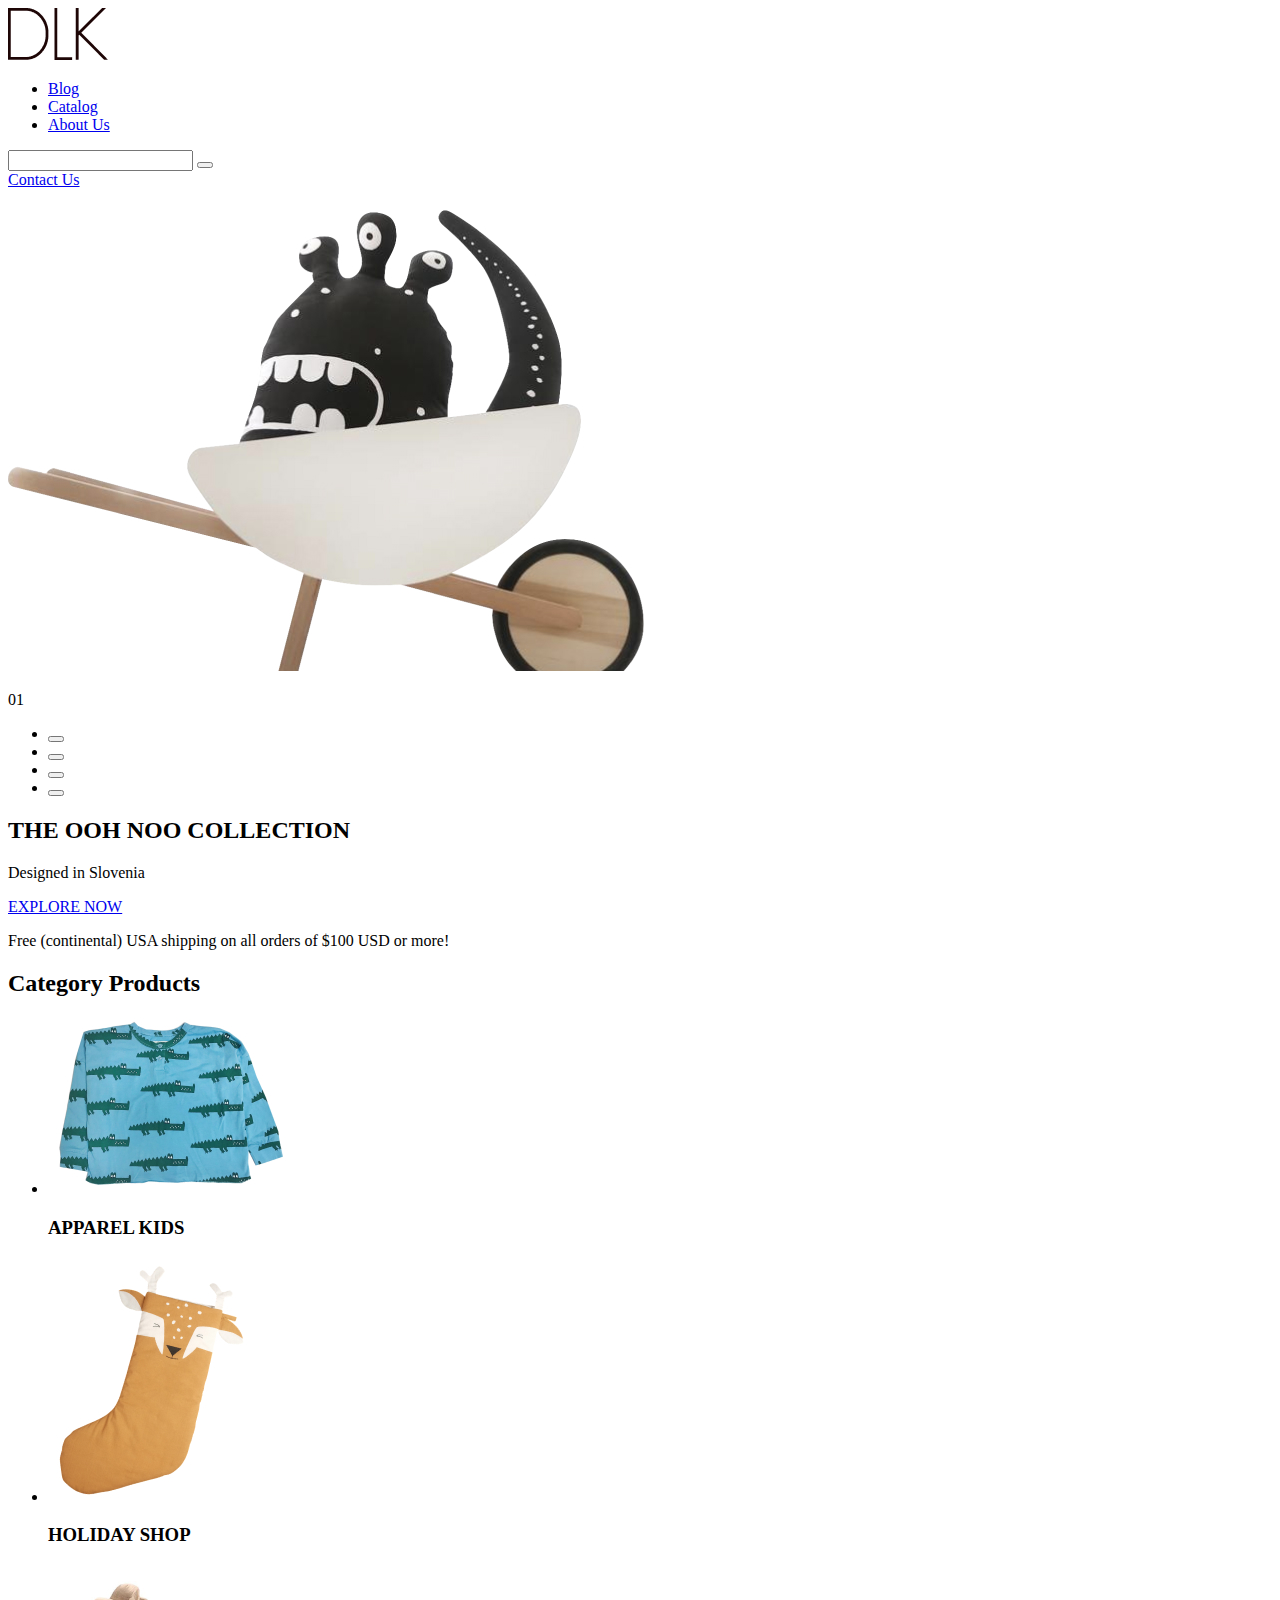
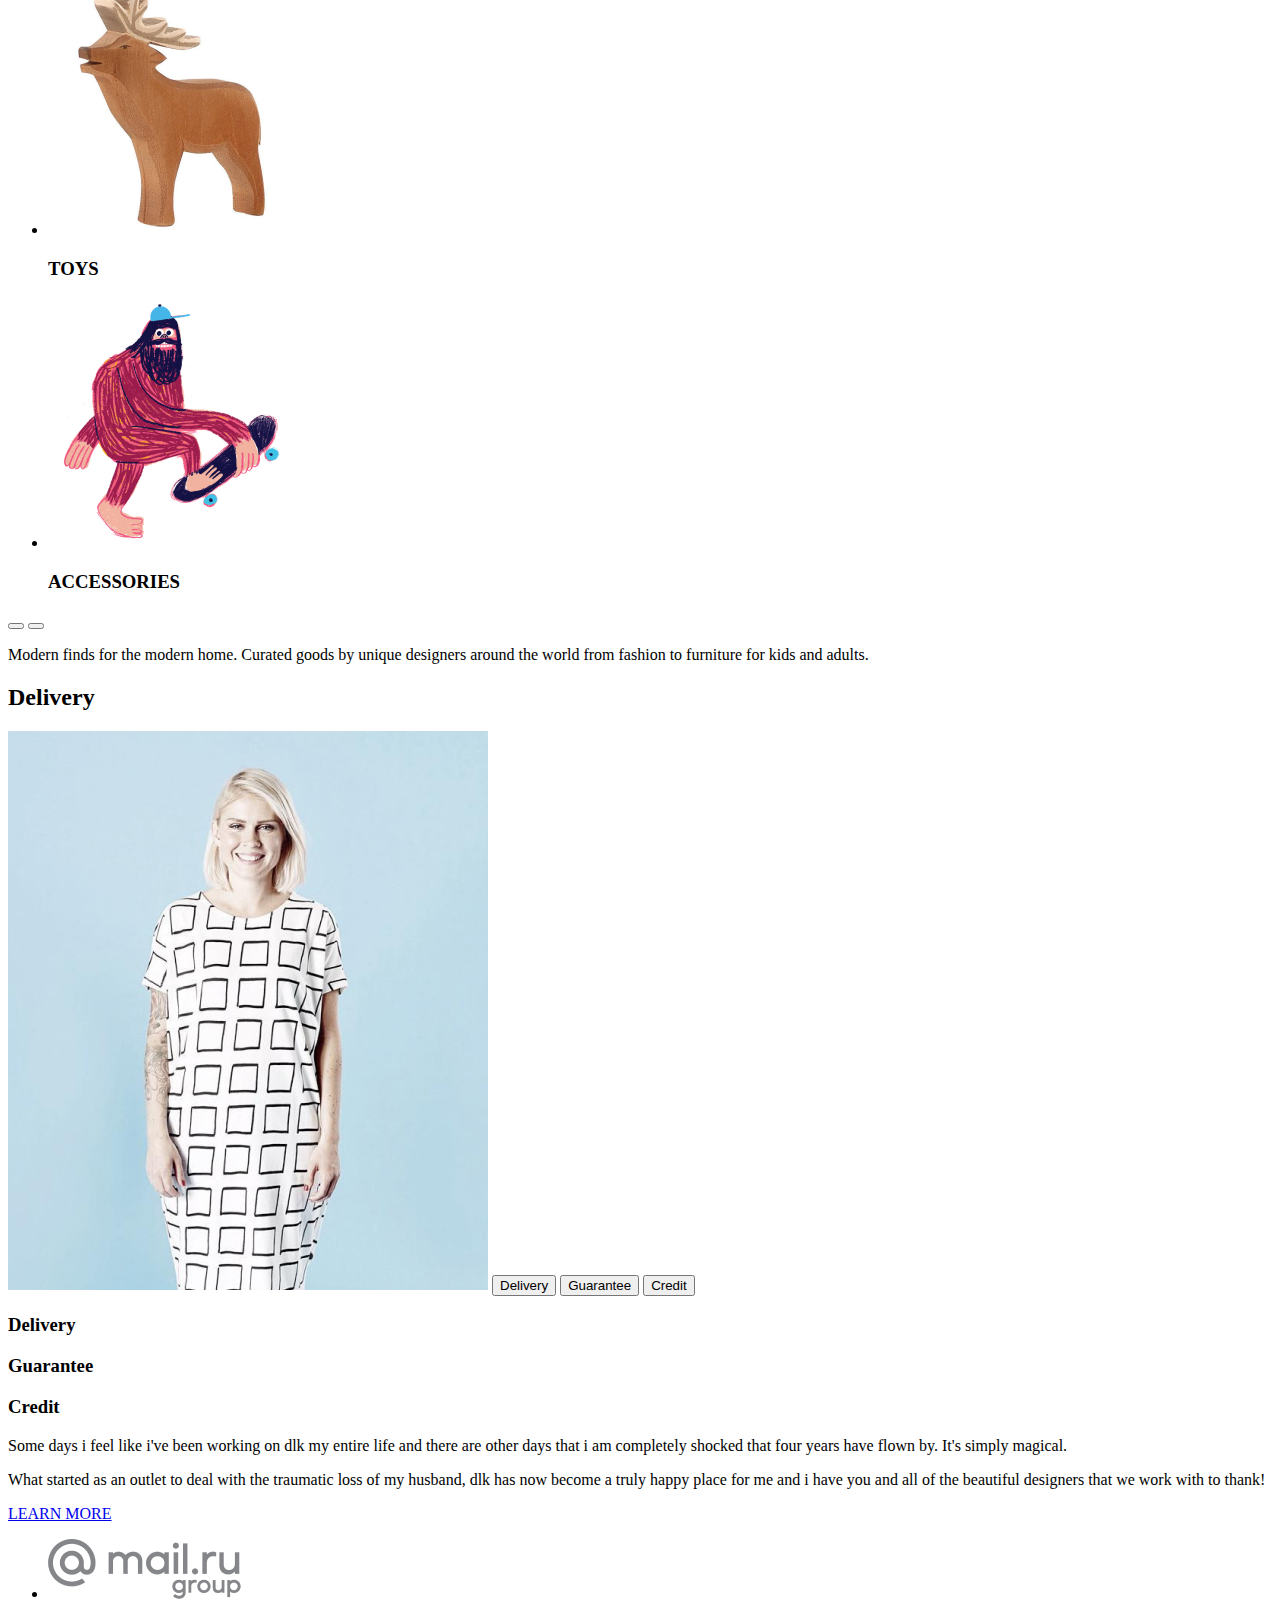
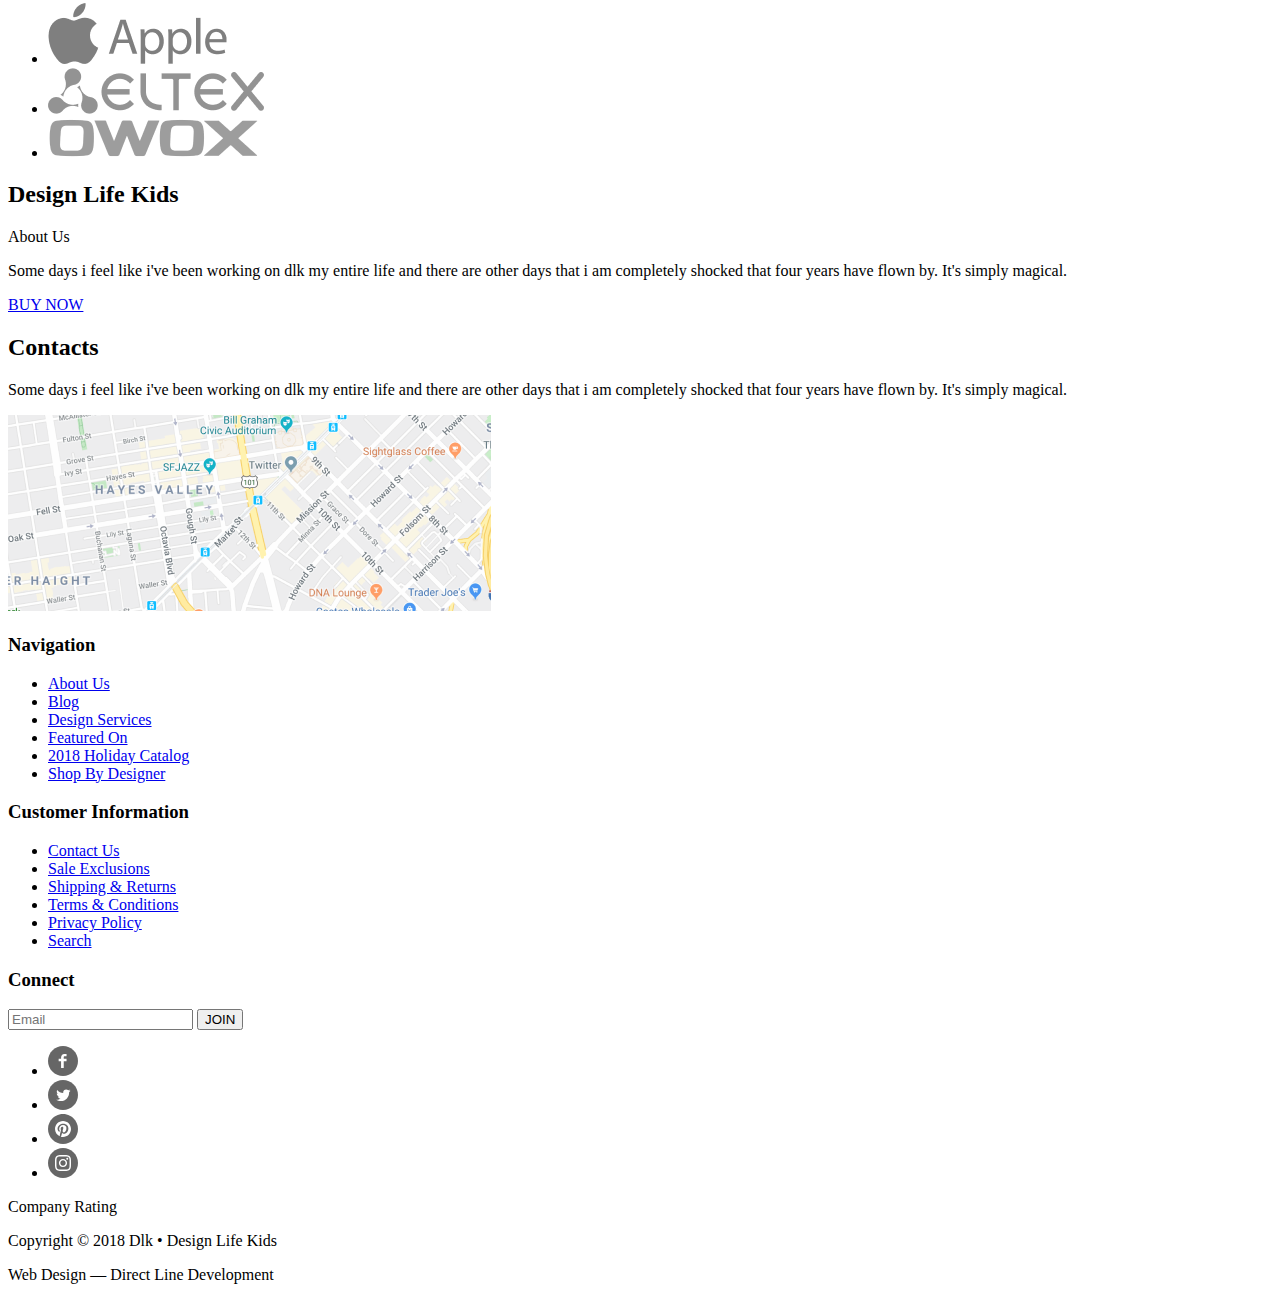
==== index.html @ d540b56a "Merge pull request #3 from FedorDL/main" ====
<!DOCTYPE html>
<html lang="en">
<head>
    <meta charset="UTF-8">
    <meta http-equiv="X-UA-Compatible" content="IE=edge">
    <meta name="viewport" content="width=device-width, initial-scale=1.0">
    <title>Document</title>
</head>
<body>
    <header class="header">
        <img src="/images/main-logo.png" alt="logo" class="header-logo">
        <nav class="header">
            <ul>
                <li><a href="#" class="link">Blog</a></li>
                <li><a href="#" class="link">Catalog</a></li>
                <li><a href="#" class="link">About Us</a></li>
            </ul>
        </nav>
        <form class="header-search">
            <input type="text" placeholder="">
            <button type="submit"></button>
        </form>
        <a class="header-btn btn" href="/pages/contact-us">Contact  Us</a>
    </header>
    <main>
        <h1 class="unvisible"></h1>
        <section class="poster1">
            <img src="/images/poster1.jpg" alt="logo" class="poster1-logo">
            <p class="poster1-number">01</p>
            <ul>
                <li><button class="category-btn1 active btn"></button></li>
                <li><button class="category-btn1 btn"></button></li>
                <li><button class="category-btn1 btn"></button></li>
                <li><button class="category-btn1 btn"></button></li>
            </ul>
            <h2 class="poster1-title">THE OOH NOO COLLECTION</h2>
            <p class="poster1-designed">Designed in Slovenia</p>
            <a class="poster1-btn" href="#">EXPLORE NOW</a>
            <p><span class="poster1-shipping">Free (continental) USA shipping on all orders of $100 USD or more!</span></p>
        </section>
        <section class="category">
            <h2 class="category-title">Category Products</h2>
            <ul class="category-list">
                <li class="categorys">
                    <img class="category-logo" src="/images/category-1.jpg" alt="category-1">
                    <h3 class="category-title">APPAREL
                        KIDS</h3>
                </li>
                <li class="categorys">
                    <img class="category-logo" src="/images/category-2.jpg" alt="category-2">
                    <h3 class="category-title">HOLIDAY
                        SHOP</h3>
                </li>
                <li class="categorys">
                    <img class="category-logo" src="/images/category-3.jpg" alt="category-3">
                    <h3 class="category-title">TOYS</h3>
                </li>
                <li class="categorys">
                    <img class="category-logo" src="/images/category-4.jpg" alt="category-4">
                    <h3 class="category-title">ACCESSORIES</h3>
                </li>
            </ul>
            <button class="button-prev-category btn"></button>
            <button class="button-next-category btn"></button>
            <p class="category-description">Modern finds for the modern home. Curated goods by unique designers around the world from fashion to furniture for kids and adults.</p>
        </section>
        <section class="delivery">
            <h2 class="delivery-title">Delivery</h2>
            <img class="delivery-logo" src="/images/delivery-logo.jpg" alt="delivery-img">
            <button class="delivery-btn btn">Delivery</button>
            <button class="delivery-btn btn">Guarantee</button>
            <button class="delivery-btn btn">Credit</button>
            <h3 class="delivery-title">Delivery</h3>
            <h3 class="delivery-title">Guarantee</h3>
            <h3 class="delivery-title">Credit</h3>
            <p class="delivery-description">Some days i feel like i've been working on dlk my entire life and there are other days that i am completely shocked that four years have flown by. It's simply magical.</p>
            <p class="delivery-description">What started as an outlet to deal  with the traumatic loss of my husband, dlk has now become a truly happy place for me and i have you and all of the beautiful designers that we work with to thank!</p>
            <a class="delivery-btn" href="#">LEARN MORE</a>
        </section>
        <section class="partners">
            <ul class="partners-list">
                <li class="partner"><a href="" class="partners-link"><img class="partners-img" src="/images/partner-1.png" alt="partners"></a></li>
                <li class="partner"><a href="" class="partners-link"><img class="partners-img" src="/images/partner-2.png" alt="partners"></a></li>
                <li class="partner"><a href="" class="partners-link"><img class="partners-img" src="/images/partner-3.png" alt="partners"></a></li>
                <li class="partner"><a href="" class="partners-link"><img class="partners-img" src="/images/partner-4.png" alt="partners"></a></li>
            </ul>
        </section>
    </main>
    <section class="about-us">
        <div class="about-us">
            <h2 class="about-us-title">Design Life Kids</h2>
            <p class="about-us-title">About Us</p>
            <p class="about-us-description">Some days i feel like i've been working on dlk my entire life and there are other days that i am completely shocked that four years have flown by. It's simply magical.</p>
            <a class="about-us-btn btn" href="#">BUY NOW</a>
        </div>
        <div class="map">
            <h2 class="map-title">Contacts</h2>
            <p class="map-description">Some days i feel like i've been working on dlk my entire life and there are other days that i am completely shocked that four years have flown by. It's simply magical.</p>
            <img class="map-img" src="/images/map.png" alt="map-img">
        </div>
    </section>
    <footer class="footer">
        <section class="footer-nav">
            <h3 class="footer-nav-title">Navigation</h3>
            <nav class="footer-nav">
                <ul class="footer-nav-list">
                    <li class="footer-nav-choice"><a href="#" class="footer-nav-link">About Us</a></li>
                    <li class="footer-nav-choice"><a href="#" class="footer-nav-link">Blog</a></li>
                    <li class="footer-nav-choice"><a href="#" class="footer-nav-link">Design Services</a></li>
                    <li class="footer-nav-choice"><a href="#" class="footer-nav-link">Featured On</a></li>
                    <li class="footer-nav-choice"><a href="#" class="footer-nav-link">2018 Holiday Catalog</a></li>
                    <li class="footer-nav-choice"><a href="#" class="footer-nav-link">Shop By Designer</a></li>
                </ul>
            </nav>
        </section>
        <section class="footer-customer">
            <h3 class="footer-customer-title">Customer Information</h3>
                <ul class="footer-customer-list">
                    <li class="footer-customer-choice"><a href="#" class="footer-customer-link">Contact Us</a></li>
                    <li class="footer-customer-choice"><a href="#" class="footer-customer-link">Sale Exclusions</a></li>
                    <li class="footer-customer-choice"><a href="#" class="footer-customer-link">Shipping & Returns</a></li>
                    <li class="footer-customer-choice"><a href="#" class="footer-customer-link">Terms & Conditions</a></li>
                    <li class="footer-customer-choice"><a href="#" class="footer-customer-link">Privacy Policy</a></li>
                    <li class="footer-customer-choice"><a href="#" class="footer-customer-link">Search</a></li>
                </ul>
        </section>
        <section class="footer-connect">
            <h3 class="footer-connect-title">Connect</h3>
            <form class="footer-connect-search">
                <input class="footer-input" type="text" placeholder="Email">
                <button class="footer-search-btn" type="submit">JOIN</button>
            </form>
            <ul class="footer-connect-list">
                <li class="footer-link-logo">
                    <a href="#">
                        <svg width="30" height="30" viewBox="0 0 30 30" fill="none" xmlns="http://www.w3.org/2000/svg">
                            <path fill-rule="evenodd" clip-rule="evenodd" d="M0 15C0 6.71573 6.71573 0 15 0C23.2843 0 30 6.71573 30 15C30 23.2843 23.2843 30 15 30C6.71573 30 0 23.2843 0 15Z" fill="#666666"/>
                            <path fill-rule="evenodd" clip-rule="evenodd" d="M18.5527 10.3672H16.2967C16.0307 10.3672 15.7337 10.7172 15.7337 11.1852V12.8142H18.5527V15.1352H15.7337V22.1052H13.0707V15.1352H10.6577V12.8142H13.0707V11.4472C13.0707 9.48823 14.4317 7.89423 16.2967 7.89423H18.5527V10.3672Z" fill="white"/>
                        </svg>
                    </a>
                </li>
                <li class="footer-link-logo">
                    <a href="#">
                        <svg width="30" height="30" viewBox="0 0 30 30" fill="none" xmlns="http://www.w3.org/2000/svg">
                            <path fill-rule="evenodd" clip-rule="evenodd" d="M0 15C0 6.71573 6.71573 0 15 0C23.2843 0 30 6.71573 30 15C30 23.2843 23.2843 30 15 30C6.71573 30 0 23.2843 0 15Z" fill="#666666"/>
                            <path fill-rule="evenodd" clip-rule="evenodd" d="M21.1006 12.2891C21.1056 12.4161 21.1096 12.5431 21.1096 12.6721C21.1096 16.5761 18.1366 21.0781 12.7026 21.0781C11.0346 21.0781 9.48058 20.5881 8.17358 19.7501C8.40658 19.7771 8.64158 19.7911 8.87958 19.7911C10.2636 19.7911 11.5376 19.3181 12.5486 18.5251C11.2556 18.5021 10.1656 17.6481 9.78758 16.4751C9.96858 16.5101 10.1546 16.5271 10.3446 16.5271C10.6136 16.5271 10.8746 16.4921 11.1226 16.4241C9.77158 16.1521 8.75158 14.9591 8.75158 13.5271V13.4901C9.15058 13.7111 9.60758 13.8441 10.0916 13.8591C9.29858 13.3301 8.77758 12.4261 8.77758 11.4001C8.77758 10.8591 8.92258 10.3521 9.17658 9.91612C10.6326 11.7031 12.8106 12.8791 15.2656 13.0021C15.2156 12.7851 15.1906 12.5601 15.1906 12.3281C15.1906 10.6971 16.5126 9.37512 18.1446 9.37512C18.9936 9.37512 19.7616 9.73212 20.2996 10.3071C20.9736 10.1761 21.6056 9.93012 22.1766 9.59012C21.9556 10.2811 21.4886 10.8591 20.8766 11.2251C21.4746 11.1541 22.0446 10.9961 22.5756 10.7601C22.1776 11.3521 21.6776 11.8731 21.1006 12.2891Z" fill="white"/>
                        </svg>
                    </a>
                </li>
                <li class="footer-link-logo">
                    <a href="#">
                        <svg width="30" height="30" viewBox="0 0 30 30" fill="none" xmlns="http://www.w3.org/2000/svg">
                            <path fill-rule="evenodd" clip-rule="evenodd" d="M0 15C0 6.71573 6.71573 0 15 0C23.2843 0 30 6.71573 30 15C30 23.2843 23.2843 30 15 30C6.71573 30 0 23.2843 0 15Z" fill="#666666"/>
                            <path fill-rule="evenodd" clip-rule="evenodd" d="M15.0005 7C10.5825 7 7 10.5816 7 15.0005C7 18.2754 8.97001 21.0902 11.7896 22.3273C11.767 21.7694 11.7858 21.0977 11.9279 20.49C12.0821 19.8408 12.9571 16.1313 12.9571 16.1313C12.9571 16.1313 12.7021 15.6205 12.7021 14.865C12.7021 13.6796 13.3898 12.7943 14.245 12.7943C14.9722 12.7943 15.3241 13.3409 15.3241 13.9957C15.3241 14.7267 14.8575 15.8208 14.6176 16.8341C14.4172 17.6836 15.0428 18.3751 15.8801 18.3751C17.3957 18.3751 18.4165 16.4286 18.4165 14.1218C18.4165 12.3691 17.2358 11.0567 15.088 11.0567C12.6617 11.0567 11.1498 12.8658 11.1498 14.8866C11.1498 15.5847 11.3549 16.0758 11.6767 16.4559C11.8253 16.6318 11.8451 16.7014 11.7914 16.9027C11.7538 17.0486 11.6654 17.4042 11.6287 17.5444C11.5751 17.7466 11.4114 17.82 11.2288 17.7448C10.1102 17.2885 9.58999 16.0645 9.58999 14.6881C9.58999 12.4161 11.5064 9.68972 15.3072 9.68972C18.3619 9.68972 20.3724 11.9015 20.3724 14.2732C20.3724 17.4117 18.6282 19.7562 16.0551 19.7562C15.1924 19.7562 14.3795 19.2895 14.1011 18.7599C14.1011 18.7599 13.6363 20.6029 13.5385 20.9585C13.3691 21.5747 13.037 22.1919 12.7332 22.6717C13.4529 22.8843 14.213 23 15.0005 23C19.4184 23 23 19.4184 23 15.0005C23 10.5816 19.4184 7 15.0005 7Z" fill="white"/>
                        </svg>
                    </a>
                </li>
                <li class="footer-link-logo">
                    <a href="#">
                        <svg width="30" height="30" viewBox="0 0 30 30" fill="none" xmlns="http://www.w3.org/2000/svg">
                            <path fill-rule="evenodd" clip-rule="evenodd" d="M0 15C0 6.71573 6.71573 0 15 0C23.2843 0 30 6.71573 30 15C30 23.2843 23.2843 30 15 30C6.71573 30 0 23.2843 0 15Z" fill="#666666"/>
                            <path fill-rule="evenodd" clip-rule="evenodd" d="M15 7C12.8273 7 12.5549 7.0092 11.7016 7.04813C10.8501 7.08697 10.2686 7.22223 9.7597 7.42C9.23363 7.62443 8.7875 7.89797 8.3427 8.3427C7.89797 8.7875 7.62443 9.23363 7.42 9.7597C7.22223 10.2686 7.08697 10.8501 7.04813 11.7016C7.0092 12.5549 7 12.8273 7 15C7 17.1727 7.0092 17.4451 7.04813 18.2984C7.08697 19.1499 7.22223 19.7314 7.42 20.2403C7.62443 20.7664 7.89797 21.2125 8.3427 21.6573C8.7875 22.102 9.23363 22.3756 9.7597 22.58C10.2686 22.7778 10.8501 22.913 11.7016 22.9519C12.5549 22.9908 12.8273 23 15 23C17.1727 23 17.4451 22.9908 18.2984 22.9519C19.1499 22.913 19.7314 22.7778 20.2403 22.58C20.7664 22.3756 21.2125 22.102 21.6573 21.6573C22.102 21.2125 22.3756 20.7664 22.58 20.2403C22.7778 19.7314 22.913 19.1499 22.9519 18.2984C22.9908 17.4451 23 17.1727 23 15C23 12.8273 22.9908 12.5549 22.9519 11.7016C22.913 10.8501 22.7778 10.2686 22.58 9.7597C22.3756 9.23363 22.102 8.7875 21.6573 8.3427C21.2125 7.89797 20.7664 7.62443 20.2403 7.42C19.7314 7.22223 19.1499 7.08697 18.2984 7.04813C17.4451 7.0092 17.1727 7 15 7ZM15 8.44143C17.1361 8.44143 17.3891 8.4496 18.2327 8.4881C19.0127 8.52367 19.4363 8.65397 19.7182 8.76353C20.0916 8.90867 20.3581 9.08203 20.638 9.362C20.918 9.6419 21.0913 9.9084 21.2365 10.2818C21.346 10.5637 21.4763 10.9873 21.5119 11.7673C21.5504 12.6109 21.5586 12.8639 21.5586 15C21.5586 17.1361 21.5504 17.3891 21.5119 18.2327C21.4763 19.0127 21.346 19.4363 21.2365 19.7182C21.0913 20.0916 20.918 20.3581 20.638 20.638C20.3581 20.918 20.0916 21.0913 19.7182 21.2365C19.4363 21.346 19.0127 21.4763 18.2327 21.5119C17.3892 21.5504 17.1363 21.5586 15 21.5586C12.8637 21.5586 12.6108 21.5504 11.7673 21.5119C10.9873 21.4763 10.5637 21.346 10.2818 21.2365C9.9084 21.0913 9.64193 20.918 9.36197 20.638C9.08207 20.3581 8.90867 20.0916 8.76353 19.7182C8.65397 19.4363 8.52367 19.0127 8.4881 18.2327C8.4496 17.3891 8.44143 17.1361 8.44143 15C8.44143 12.8639 8.4496 12.6109 8.4881 11.7673C8.52367 10.9873 8.65397 10.5637 8.76353 10.2818C8.90867 9.9084 9.08203 9.6419 9.36197 9.362C9.64193 9.08203 9.9084 8.90867 10.2818 8.76353C10.5637 8.65397 10.9873 8.52367 11.7673 8.4881C12.6109 8.4496 12.8639 8.44143 15 8.44143ZM10.8919 15C10.8919 12.7311 12.7311 10.8919 15 10.8919C17.2689 10.8919 19.1081 12.7311 19.1081 15C19.1081 17.2689 17.2689 19.1081 15 19.1081C12.7311 19.1081 10.8919 17.2689 10.8919 15ZM15 17.6667C13.5272 17.6667 12.3333 16.4728 12.3333 15C12.3333 13.5272 13.5272 12.3333 15 12.3333C16.4728 12.3333 17.6667 13.5272 17.6667 15C17.6667 16.4728 16.4728 17.6667 15 17.6667ZM19.2704 11.6896C19.8006 11.6896 20.2304 11.2598 20.2304 10.7296C20.2304 10.1994 19.8006 9.76957 19.2704 9.76957C18.7402 9.76957 18.3104 10.1994 18.3104 10.7296C18.3104 11.2598 18.7402 11.6896 19.2704 11.6896Z" fill="white"/>
                        </svg>
                    </a>
                </li>
            </ul>
        </section>
        <div id="rating">
            <div class="comment" id="message">Company Rating</div>
            <div>
                <div class="stars" id="db_1"></div>
            </div>
        </div>
        <p class="copyright-notice">Copyright © 2018 Dlk • Design Life Kids</p>
        <p class="developer">Web Design — Direct Line Development</p>
    </footer>
</body>
</html>
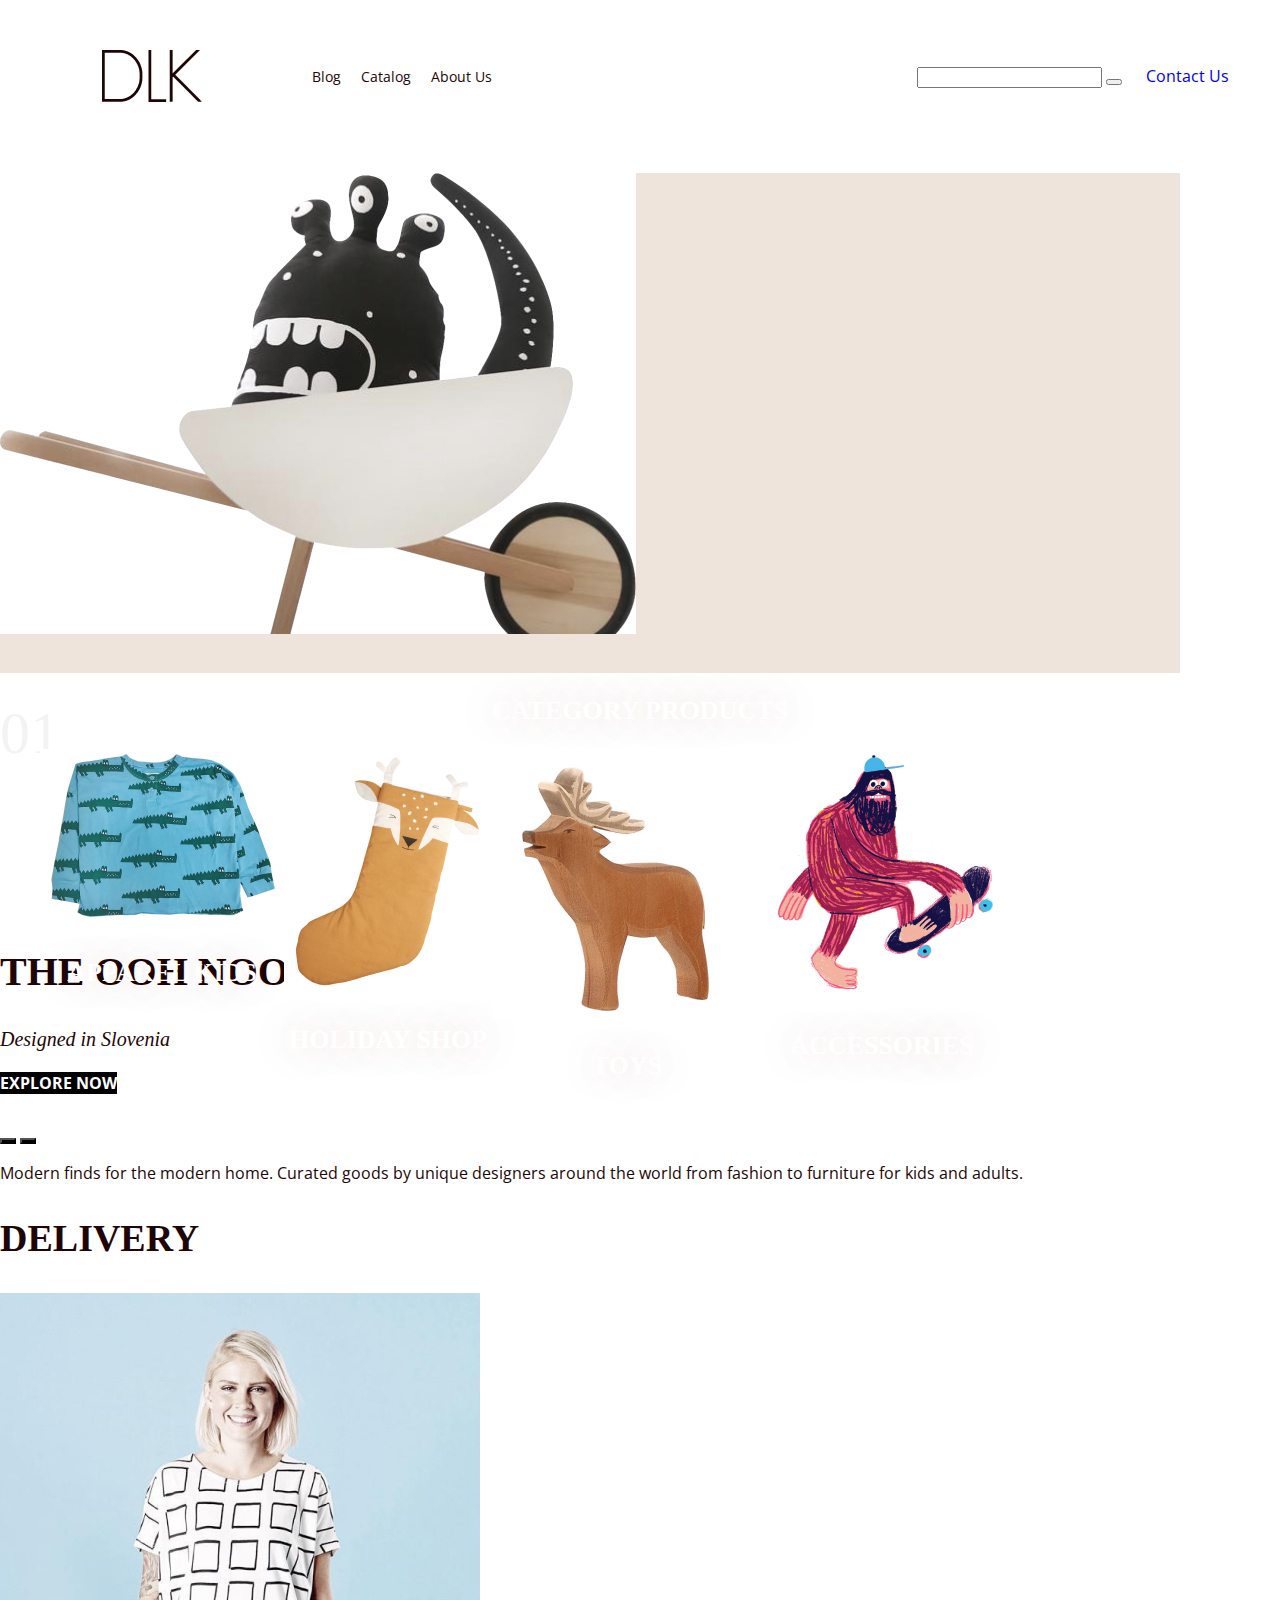
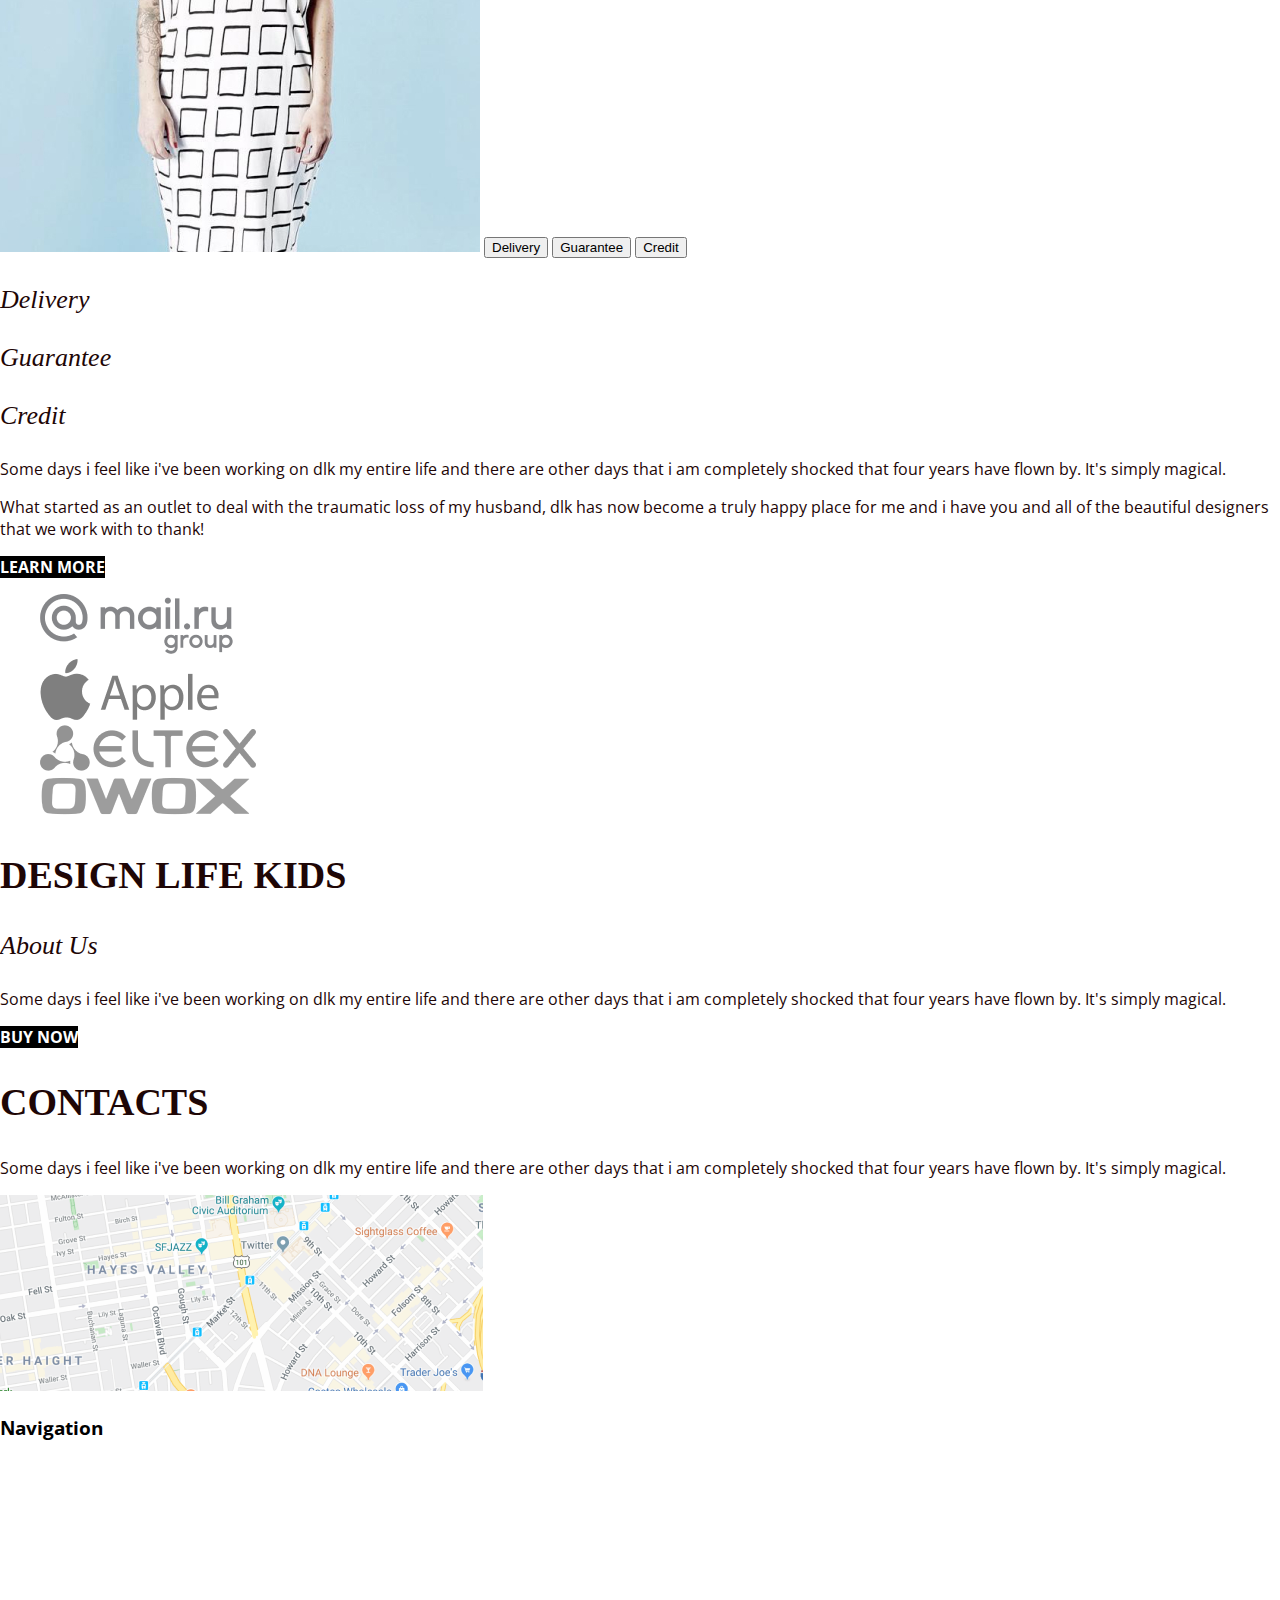
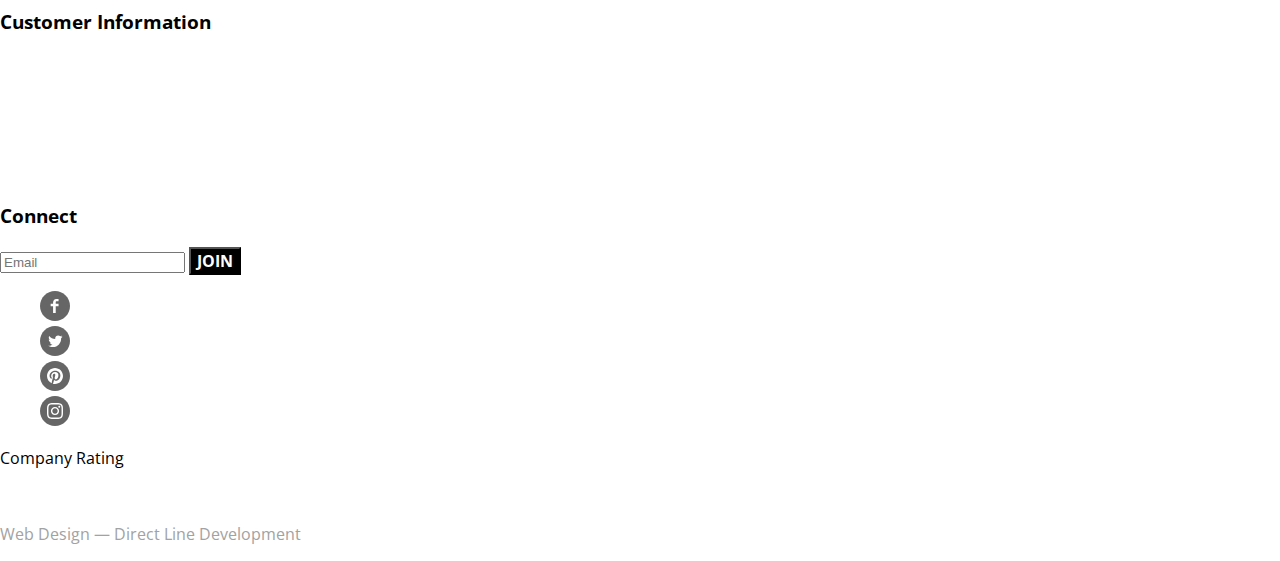
==== commit e40d4d27: "Merge 03e0b5c59cf7c1046dfa5bd2b1b151240d4bdd1f into d540b56a6855a89ee32f5834e8362f3c668d1230" ====
--- a/index.html
+++ b/index.html
@@ -5,29 +5,38 @@
     <meta http-equiv="X-UA-Compatible" content="IE=edge">
     <meta name="viewport" content="width=device-width, initial-scale=1.0">
     <title>Document</title>
+    <link rel="preconnect" href="https://fonts.gstatic.com">    
+    <link href="https://fonts.googleapis.com/css2?family=Open+Sans:ital,wght@0,300;0,400;0,600;0,700;0,800;1,300;1,400;1,600;1,700;1,800&display=swap" rel="stylesheet">
+    <link rel="stylesheet" href="https://necolas.github.io/normalize.css/latest/normalize.css">
+    <link rel="stylesheet" href="/main.css">
+    <link rel="stylesheet" href="./style.css">
 </head>
 <body>
     <header class="header">
-        <img src="/images/main-logo.png" alt="logo" class="header-logo">
-        <nav class="header">
-            <ul>
-                <li><a href="#" class="link">Blog</a></li>
-                <li><a href="#" class="link">Catalog</a></li>
-                <li><a href="#" class="link">About Us</a></li>
-            </ul>
-        </nav>
-        <form class="header-search">
-            <input type="text" placeholder="">
-            <button type="submit"></button>
-        </form>
-        <a class="header-btn btn" href="/pages/contact-us">Contact  Us</a>
+        <div class="container">
+            <div class="header-content">
+                <img src="/images/main-logo.png" alt="logo" class="header-logo">
+                <nav class="header">
+                    <ul class="header-nav-list">
+                        <li><a href="#" class="header-link">Blog</a></li>
+                        <li><a href="#" class="header-link">Catalog</a></li>
+                        <li><a href="#" class="header-link">About Us</a></li>
+                    </ul>
+                </nav>
+                <form class="header-search">
+                    <input type="text" placeholder="">
+                    <button type="submit"></button>
+                </form>
+                <a class="header-btn" href="/pages/contact-us">Contact  Us</a>
+            </div>            
+        </div>       
     </header>
     <main>
         <h1 class="unvisible"></h1>
         <section class="poster1">
             <img src="/images/poster1.jpg" alt="logo" class="poster1-logo">
             <p class="poster1-number">01</p>
-            <ul>
+            <ul class="category-nav-list">
                 <li><button class="category-btn1 active btn"></button></li>
                 <li><button class="category-btn1 btn"></button></li>
                 <li><button class="category-btn1 btn"></button></li>
@@ -35,7 +44,7 @@
             </ul>
             <h2 class="poster1-title">THE OOH NOO COLLECTION</h2>
             <p class="poster1-designed">Designed in Slovenia</p>
-            <a class="poster1-btn" href="#">EXPLORE NOW</a>
+            <a class="poster1-btn btn" href="#">EXPLORE NOW</a>
             <p><span class="poster1-shipping">Free (continental) USA shipping on all orders of $100 USD or more!</span></p>
         </section>
         <section class="category">
@@ -67,15 +76,15 @@
         <section class="delivery">
             <h2 class="delivery-title">Delivery</h2>
             <img class="delivery-logo" src="/images/delivery-logo.jpg" alt="delivery-img">
-            <button class="delivery-btn btn">Delivery</button>
-            <button class="delivery-btn btn">Guarantee</button>
-            <button class="delivery-btn btn">Credit</button>
-            <h3 class="delivery-title">Delivery</h3>
-            <h3 class="delivery-title">Guarantee</h3>
-            <h3 class="delivery-title">Credit</h3>
+            <button class="delivery-btn">Delivery</button>
+            <button class="delivery-btn">Guarantee</button>
+            <button class="delivery-btn">Credit</button>
+            <h3 class="delivery-title-list unique-delivery">Delivery</h3>
+            <h3 class="delivery-title-list">Guarantee</h3>
+            <h3 class="delivery-title-list">Credit</h3>
             <p class="delivery-description">Some days i feel like i've been working on dlk my entire life and there are other days that i am completely shocked that four years have flown by. It's simply magical.</p>
             <p class="delivery-description">What started as an outlet to deal  with the traumatic loss of my husband, dlk has now become a truly happy place for me and i have you and all of the beautiful designers that we work with to thank!</p>
-            <a class="delivery-btn" href="#">LEARN MORE</a>
+            <a class="delivery-btn btn" href="#">LEARN MORE</a>
         </section>
         <section class="partners">
             <ul class="partners-list">
@@ -89,7 +98,7 @@
     <section class="about-us">
         <div class="about-us">
             <h2 class="about-us-title">Design Life Kids</h2>
-            <p class="about-us-title">About Us</p>
+            <p class="about-us-about">About Us</p>
             <p class="about-us-description">Some days i feel like i've been working on dlk my entire life and there are other days that i am completely shocked that four years have flown by. It's simply magical.</p>
             <a class="about-us-btn btn" href="#">BUY NOW</a>
         </div>
@@ -101,36 +110,36 @@
     </section>
     <footer class="footer">
         <section class="footer-nav">
-            <h3 class="footer-nav-title">Navigation</h3>
+            <h3 class="footer-title">Navigation</h3>
             <nav class="footer-nav">
-                <ul class="footer-nav-list">
-                    <li class="footer-nav-choice"><a href="#" class="footer-nav-link">About Us</a></li>
-                    <li class="footer-nav-choice"><a href="#" class="footer-nav-link">Blog</a></li>
-                    <li class="footer-nav-choice"><a href="#" class="footer-nav-link">Design Services</a></li>
-                    <li class="footer-nav-choice"><a href="#" class="footer-nav-link">Featured On</a></li>
-                    <li class="footer-nav-choice"><a href="#" class="footer-nav-link">2018 Holiday Catalog</a></li>
-                    <li class="footer-nav-choice"><a href="#" class="footer-nav-link">Shop By Designer</a></li>
+                <ul class="footer-list">
+                    <li class="footer-choice"><a href="#" class="footer-link">About Us</a></li>
+                    <li class="footer-choice"><a href="#" class="footer-link">Blog</a></li>
+                    <li class="footer-choice"><a href="#" class="footer-link">Design Services</a></li>
+                    <li class="footer-choice"><a href="#" class="footer-link">Featured On</a></li>
+                    <li class="footer-choice"><a href="#" class="footer-link">2018 Holiday Catalog</a></li>
+                    <li class="footer-choice"><a href="#" class="footer-link">Shop By Designer</a></li>
                 </ul>
             </nav>
         </section>
         <section class="footer-customer">
-            <h3 class="footer-customer-title">Customer Information</h3>
-                <ul class="footer-customer-list">
-                    <li class="footer-customer-choice"><a href="#" class="footer-customer-link">Contact Us</a></li>
-                    <li class="footer-customer-choice"><a href="#" class="footer-customer-link">Sale Exclusions</a></li>
-                    <li class="footer-customer-choice"><a href="#" class="footer-customer-link">Shipping & Returns</a></li>
-                    <li class="footer-customer-choice"><a href="#" class="footer-customer-link">Terms & Conditions</a></li>
-                    <li class="footer-customer-choice"><a href="#" class="footer-customer-link">Privacy Policy</a></li>
-                    <li class="footer-customer-choice"><a href="#" class="footer-customer-link">Search</a></li>
+            <h3 class="footer-title">Customer Information</h3>
+                <ul class="footer-list">
+                    <li class="footer-customer-choice"><a href="#" class="footer-link">Contact Us</a></li>
+                    <li class="footer-customer-choice"><a href="#" class="footer-link">Sale Exclusions</a></li>
+                    <li class="footer-customer-choice"><a href="#" class="footer-link">Shipping & Returns</a></li>
+                    <li class="footer-customer-choice"><a href="#" class="footer-link">Terms & Conditions</a></li>
+                    <li class="footer-customer-choice"><a href="#" class="footer-link">Privacy Policy</a></li>
+                    <li class="footer-customer-choice"><a href="#" class="footer-link">Search</a></li>
                 </ul>
         </section>
         <section class="footer-connect">
-            <h3 class="footer-connect-title">Connect</h3>
+            <h3 class="footer-title">Connect</h3>
             <form class="footer-connect-search">
                 <input class="footer-input" type="text" placeholder="Email">
-                <button class="footer-search-btn" type="submit">JOIN</button>
+                <button class="footer-search-btn btn" type="submit">JOIN</button>
             </form>
-            <ul class="footer-connect-list">
+            <ul class="footer-list">
                 <li class="footer-link-logo">
                     <a href="#">
                         <svg width="30" height="30" viewBox="0 0 30 30" fill="none" xmlns="http://www.w3.org/2000/svg">
--- a/main.css
+++ b/main.css
@@ -0,0 +1,138 @@
+body { 
+    font-family: 'Open Sans', sans-serif;
+}
+body {
+    margin: 0; 
+}
+a { 
+    text-decoration: none;
+}
+html {
+    box-sizing: border-box; 
+}
+*, 
+*::before, 
+*::after { 
+    box-sizing: inherit; 
+}
+img { 
+    max-width: 100%; 
+}   
+
+.btn {
+    font-weight: bold;
+    font-size: 16px;
+    line-height: 22px;
+    text-align: center;
+
+    color: #FFFFFF;
+
+    background-color: #000000;;
+}
+
+.container {
+    max-width: 1177px;
+    padding: 50 110 0 113px;
+    margin: 0 auto;
+}
+
+/* Header */
+.header-link {
+    font-weight: normal;
+    font-size: 14px;
+    line-height: 19px;
+
+    color: #1E0606;
+
+    margin-right: 20px;
+}
+
+.header-content {
+    display: flex;
+    align-items: center;
+}
+
+.header-search {
+    margin-left: auto;
+    margin-right: 24px;
+}
+
+.header-nav-list {
+    list-style-type: none;
+    display: flex;
+    padding: 0;
+    margin-left: 60px;
+}
+
+.header-logo {
+    padding: 50px;
+}
+
+/* Footer */
+
+.footer-nav-title {
+    font-family: Open Sans;
+    font-style: normal;
+    font-weight: normal;
+    font-size: 16px;
+    line-height: 22px;
+
+    color: #AAAAAA;
+}
+
+.footer-list {
+    list-style-type: none;
+}
+
+.footer-choice {
+
+}
+
+.footer-link {
+    font-family: Open Sans;
+    font-style: normal;
+    font-weight: normal;
+    font-size: 16px;
+    line-height: 22px;
+
+    color: #FFFFFF;
+}
+
+.footer-search-btn {
+    font-family: Open Sans;
+    font-style: normal;
+    font-weight: bold;
+    font-size: 16px;
+    line-height: 22px;
+    
+    text-align: center;
+    text-transform: uppercase;
+
+    color: #FFFFFF;
+}
+
+.copyright-notice {
+    font-family: Open Sans;
+    font-style: normal;
+    font-weight: normal;
+    font-size: 16px;
+    line-height: 22px;
+
+    display: flex;
+    align-items: center;
+
+    color: #FFFFFF;
+}
+
+.developer {
+    font-family: Open Sans;
+    font-style: normal;
+    font-weight: normal;
+    font-size: 16px;
+    line-height: 22px;
+    
+    display: flex;
+    align-items: center;
+
+    color: #A2A2A2;
+}--- a/style.css
+++ b/style.css
@@ -0,0 +1,207 @@
+
+/* Poster */
+.poster1 {
+    width: 1180px;
+    height: 500px;
+    background-color: #EEE4DB;
+}
+
+.poster1-logo {
+}
+
+.poster1-number {
+    font-family: Montserrat;
+    font-style: normal;
+    font-weight: 300;
+    font-size: 60px;
+
+    color: rgba(30, 6, 6, 0.05);
+}
+
+.poster1-title {
+    font-family: Montserrat;
+    font-style: normal;
+    font-weight: bold;
+    font-size: 40px;
+    line-height: 110%;
+
+    color: #1E0606;
+}
+
+.category-nav-list {
+    list-style-type: none;
+}
+
+.poster1-designed {
+    font-family: Crimson Text;
+    font-style: italic;
+    font-weight: normal;
+    font-size: 20px;
+    line-height: 25px;
+
+    color: #1E0606;
+}
+
+.poster1-btn {
+    font-weight: bold;
+    font-size: 16px;
+    line-height: 22px;
+
+    color: #FFFFFF;
+}
+
+.poster1-shipping {
+    font-weight: bold;
+    font-size: 12px;
+    line-height: 16px;
+
+    color: #FFFFFF;
+}
+
+/* Category */
+.category-title {
+    font-family: Montserrat;
+    font-style: normal;
+    font-weight: bold;
+    font-size: 38px;
+    line-height: 46px;
+
+    text-transform: uppercase;
+
+    color: #1E0606;
+}
+
+.category-list {
+    display: flex;
+    list-style-type: none;
+}
+
+.category-title {
+    font-family: Montserrat;
+    font-style: normal;
+    font-weight: bold;
+    font-size: 26px;
+    line-height: 32px;
+    text-align: center;
+    text-transform: uppercase;
+
+    color: #FFFFFF;
+
+    text-shadow: 0px 0px 40px rgba(147, 3, 3, 0.25);
+}
+
+.category-description {
+    font-weight: normal;
+    font-size: 16px;
+    line-height: 22px;
+
+    color: #1E0606;
+}
+
+/* Delivery */
+
+.delivery-title {
+    font-family: Montserrat;
+    font-style: normal;
+    font-weight: bold;
+    font-size: 38px;
+    line-height: 46px;
+
+    text-transform: uppercase;
+
+    color: #1E0606;
+}
+
+.delivery-title-list {
+    font-family: Crimson Text;
+    font-style: italic;
+    font-weight: normal;
+    font-size: 26px;
+    line-height: 32px;
+
+    color: #1E0606;
+}
+
+.unique-delivery {
+
+}
+
+.delivery-description {
+    font-weight: normal;
+    font-size: 16px;
+    line-height: 22px;
+
+    color: #1E0606;
+}
+
+/* Partners */
+
+.partners-list {
+    list-style-type: none;
+}
+
+/* About us */
+
+.about-us-title {
+    font-family: Montserrat;
+    font-style: normal;
+    font-weight: bold;
+    font-size: 38px;
+    line-height: 46px;
+
+    text-transform: uppercase;
+
+    color: #1E0606;
+}
+
+.about-us-about {
+    font-family: Crimson Text;
+    font-style: italic;
+    font-weight: normal;
+    font-size: 26px;
+    line-height: 32px;
+
+    color: #1E0606;
+}
+
+.about-us-description {
+    font-family: Open Sans;
+    font-style: normal;
+    font-weight: normal;
+    font-size: 16px;
+    line-height: 22px;
+
+    color: #1E0606;
+}
+
+.about-us-btn {
+
+}
+
+/* Map */
+
+.map {
+
+}
+
+.map-title {
+    font-family: Montserrat;
+    font-style: normal;
+    font-weight: bold;
+    font-size: 38px;
+    line-height: 46px;
+
+    text-transform: uppercase;
+
+    color: #1E0606;
+}
+
+.map-description {
+    font-family: Open Sans;
+    font-style: normal;
+    font-weight: normal;
+    font-size: 16px;
+    line-height: 22px;
+
+    color: #1E0606;
+}